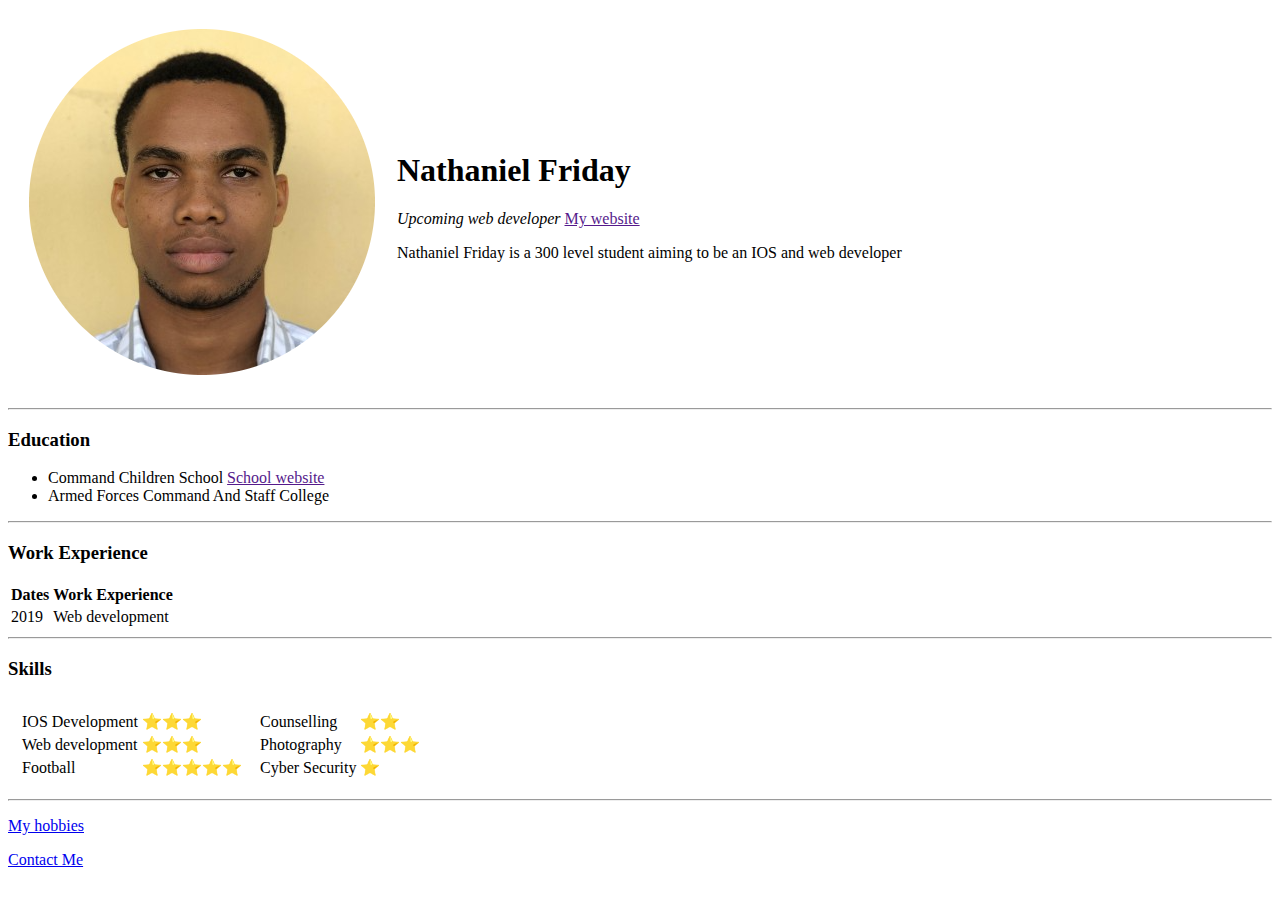
==== index.html @ 4a31343d "add initial cv files" ====
<!DOCTYPE html>
<html lang="en">
<head>
    <meta charset="UTF-8">
    <meta name="viewport" content="width=device-width, initial-scale=1.0">
    <title>Nathaniel's Personal Page</title>
</head>
<body>
    <table cellspacing="20px">
        <tr>
            <td>
                <img src="cropped_image.png" alt="nathaniel profile picture">
            </td>
            <td>
                <h1>Nathaniel Friday</h1>
                <p><em>Upcoming web developer</em> <a href="">My website</a></p>
                <p> Nathaniel Friday is a 300 level student aiming to be an
                    IOS and web developer
                </p>
            </td>
        </tr>
    </table>
       <hr> 
    <h3>Education</h3>  
    <ul>
        <li>Command Children School <a href="">School website</a></li>
        <li>Armed Forces Command And Staff College</li>
    </ul>
    <hr>
    <h3>
        Work Experience
    </h3>
    <table>
        <thead>
            <th>Dates</th>   
            <th>Work Experience</th>            
        </thead>
        <tbody>
            <td>2019</td>
            <td>Web development</td>

        </tbody>
        <tfoot>

        </tfoot>
    </table>
    <hr>
    <h3>Skills</h3>

    <table cellspacing="10px">
        <tr>
            <td>
                 <table>
        <tr>
            <td>IOS Development</td>
            <td>⭐⭐⭐</td>
        </tr>
        <tr>
            <td>Web development</td>
            <td>⭐⭐⭐</td>
        </tr>
        <tr>
            <td>Football</td>
            <td>⭐⭐⭐⭐⭐</td>
        </tr>
    </table>
            </td>
            <td>
                 <table>
        <tr>     
            <td>Counselling</td>
            <td>⭐⭐</td>
        </tr>
        <tr>
            <td>Photography</td>
            <td>⭐⭐⭐</td>
        </tr>
        <tr>
            <td>Cyber Security</td>
            <td>⭐</td>
        </tr>
    </table>
            </td>
        </tr>
    </table>
   
    <hr>
        <p><a href="hobbies.html">My hobbies</a></p>
       <a href="contact.html">Contact Me</a>

</body>
</html>
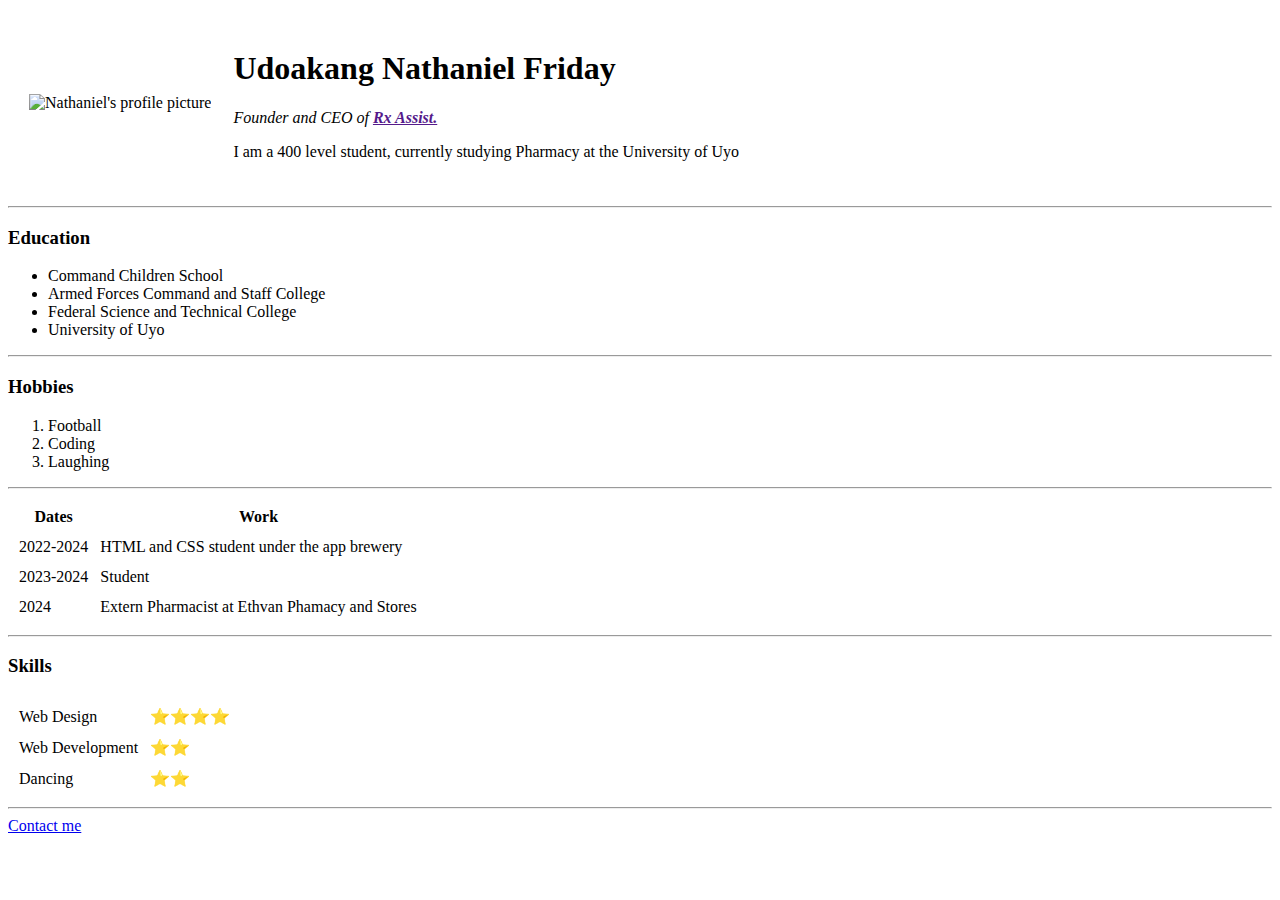
==== commit 977ff430: "Add files via upload" ====
--- a/index.html
+++ b/index.html
@@ -3,90 +3,81 @@
 <head>
     <meta charset="UTF-8">
     <meta name="viewport" content="width=device-width, initial-scale=1.0">
-    <title>Nathaniel's Personal Page</title>
+    <title> Nathaniel's Personnal page</title>
 </head>
 <body>
-    <table cellspacing="20px">
+    <table cellspacing="20">
         <tr>
-            <td>
-                <img src="cropped_image.png" alt="nathaniel profile picture">
-            </td>
-            <td>
-                <h1>Nathaniel Friday</h1>
-                <p><em>Upcoming web developer</em> <a href="">My website</a></p>
-                <p> Nathaniel Friday is a 300 level student aiming to be an
-                    IOS and web developer
-                </p>
-            </td>
+            <td><img src="F6zIZxjXsAAIadW-modified.png" alt="Nathaniel's profile picture" style="width: 200px;"></td>
+            <td> <h1>Udoakang Nathaniel Friday</h1>
+                <p><em>Founder and CEO of <strong><a href="">Rx Assist.</a></strong>  </em></p>
+                <p>I am a 400 level student, currently studying Pharmacy at the University of Uyo</p></td>
         </tr>
     </table>
-       <hr> 
-    <h3>Education</h3>  
+
+    <hr>
+
+    <h3>Education</h3>
     <ul>
-        <li>Command Children School <a href="">School website</a></li>
-        <li>Armed Forces Command And Staff College</li>
+        <li>Command Children School</li>
+        <li>Armed Forces Command and Staff College</li>
+        <li>Federal Science and Technical College</li>
+        <li> University of Uyo </li>
     </ul>
+
     <hr>
-    <h3>
-        Work Experience
-    </h3>
-    <table>
+
+    <h3>Hobbies</h3>
+    <ol>
+        <li>Football</li>
+        <li>Coding</li>
+        <li>Laughing</li>
+    </ol>
+
+    <hr>
+
+    <table cellspacing="10">
         <thead>
-            <th>Dates</th>   
-            <th>Work Experience</th>            
+            <tr>
+                <th>Dates</th>
+                <th>Work</th>
+            </tr>
         </thead>
         <tbody>
-            <td>2019</td>
-            <td>Web development</td>
-
-        </tbody>
-        <tfoot>
-
-        </tfoot>
+            <tr>
+                <td>2022-2024</td>
+                <td>HTML and CSS student under the app brewery</td>
+            </tr>
+            <tr>
+                <td>2023-2024</td>
+                <td>Student</td>
+            </tr>
+            <tr>
+                <td>2024</td>
+                <td>Extern Pharmacist at Ethvan Phamacy and Stores</td>
+            </tr>
+        </tbody>       
     </table>
     <hr>
+
     <h3>Skills</h3>
-
-    <table cellspacing="10px">
+    <table cellspacing="10">
         <tr>
-            <td>
-                 <table>
-        <tr>
-            <td>IOS Development</td>
-            <td>⭐⭐⭐</td>
+            <td>Web Design</td>
+            <td>⭐⭐⭐⭐</td>
         </tr>
         <tr>
-            <td>Web development</td>
-            <td>⭐⭐⭐</td>
-        </tr>
-        <tr>
-            <td>Football</td>
-            <td>⭐⭐⭐⭐⭐</td>
-        </tr>
-    </table>
-            </td>
-            <td>
-                 <table>
-        <tr>     
-            <td>Counselling</td>
+            <td>Web Development</td>
             <td>⭐⭐</td>
         </tr>
         <tr>
-            <td>Photography</td>
-            <td>⭐⭐⭐</td>
-        </tr>
-        <tr>
-            <td>Cyber Security</td>
-            <td>⭐</td>
+            <td>Dancing</td>
+            <td>⭐⭐</td>
         </tr>
     </table>
-            </td>
-        </tr>
-    </table>
-   
+
     <hr>
-        <p><a href="hobbies.html">My hobbies</a></p>
-       <a href="contact.html">Contact Me</a>
-
+    <a href="contactme.html" target="_blank">Contact me</a>
+    
 </body>
-</html>+</html>
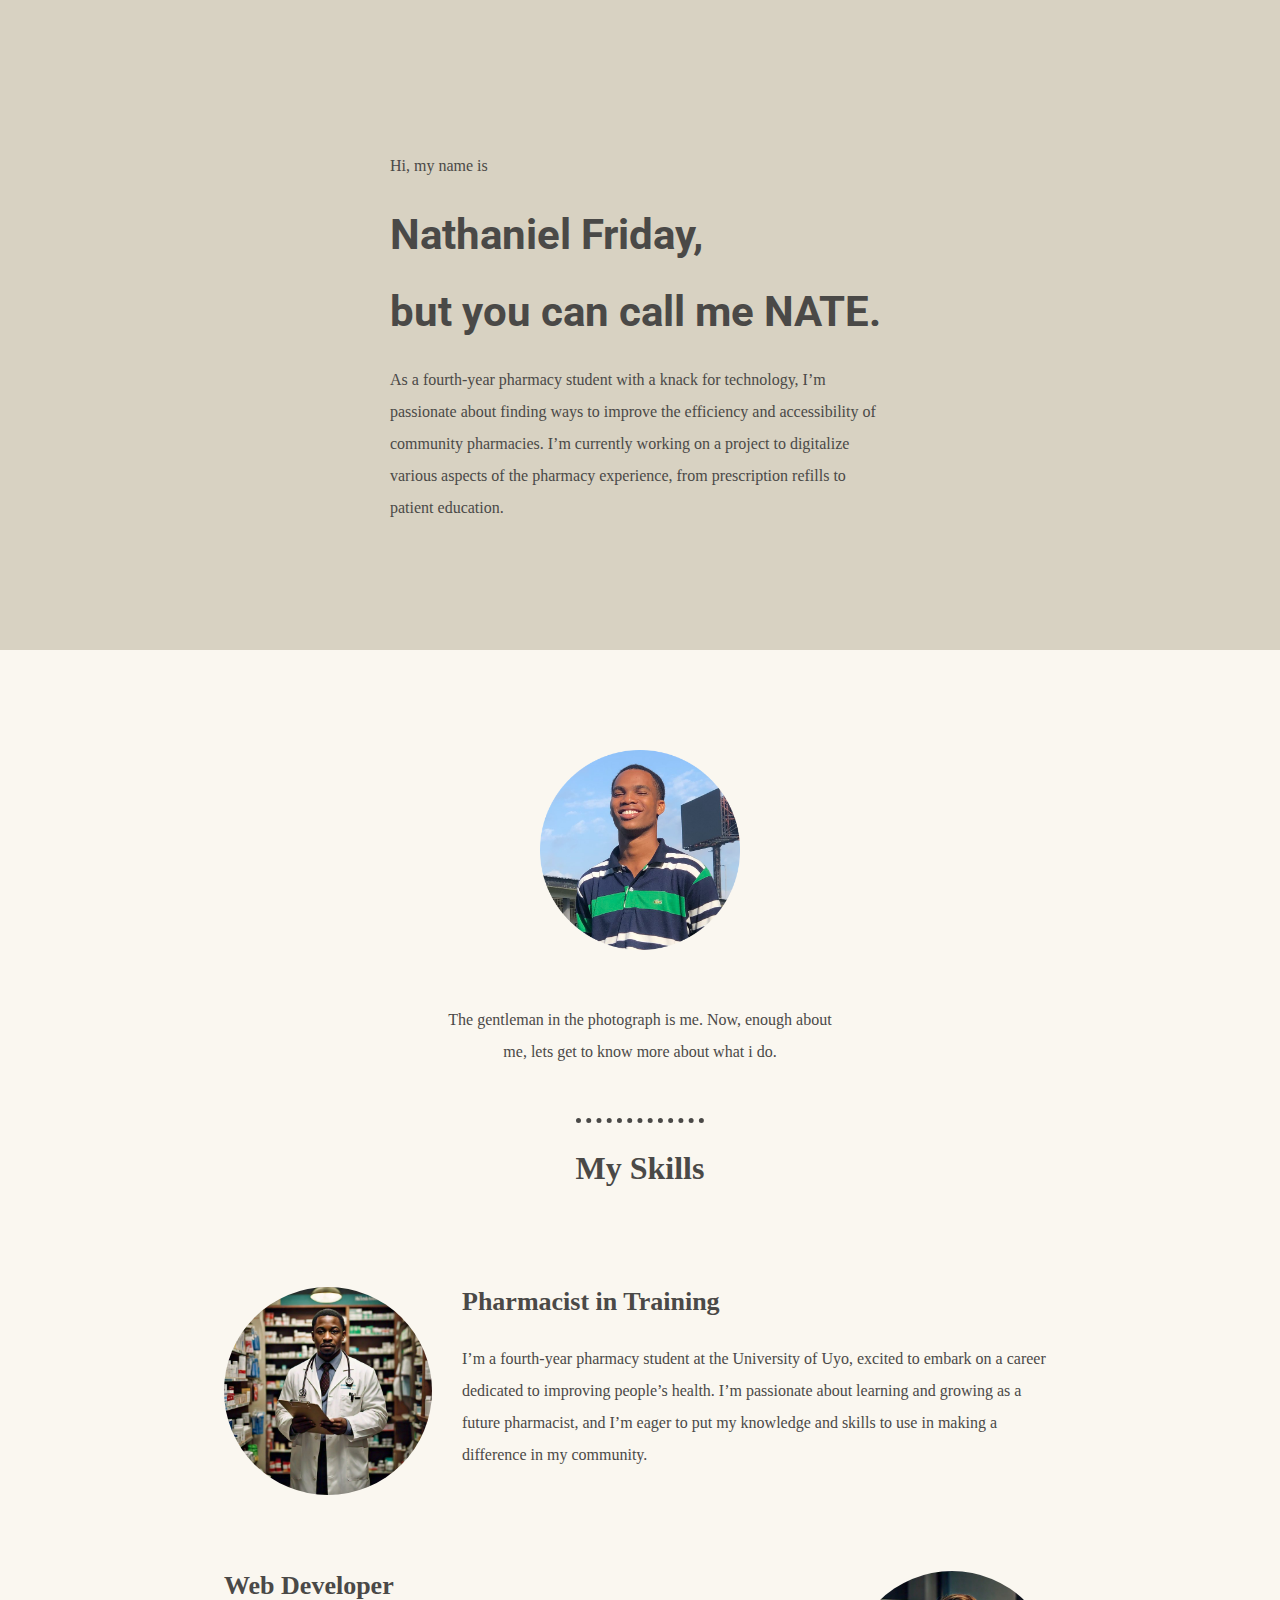
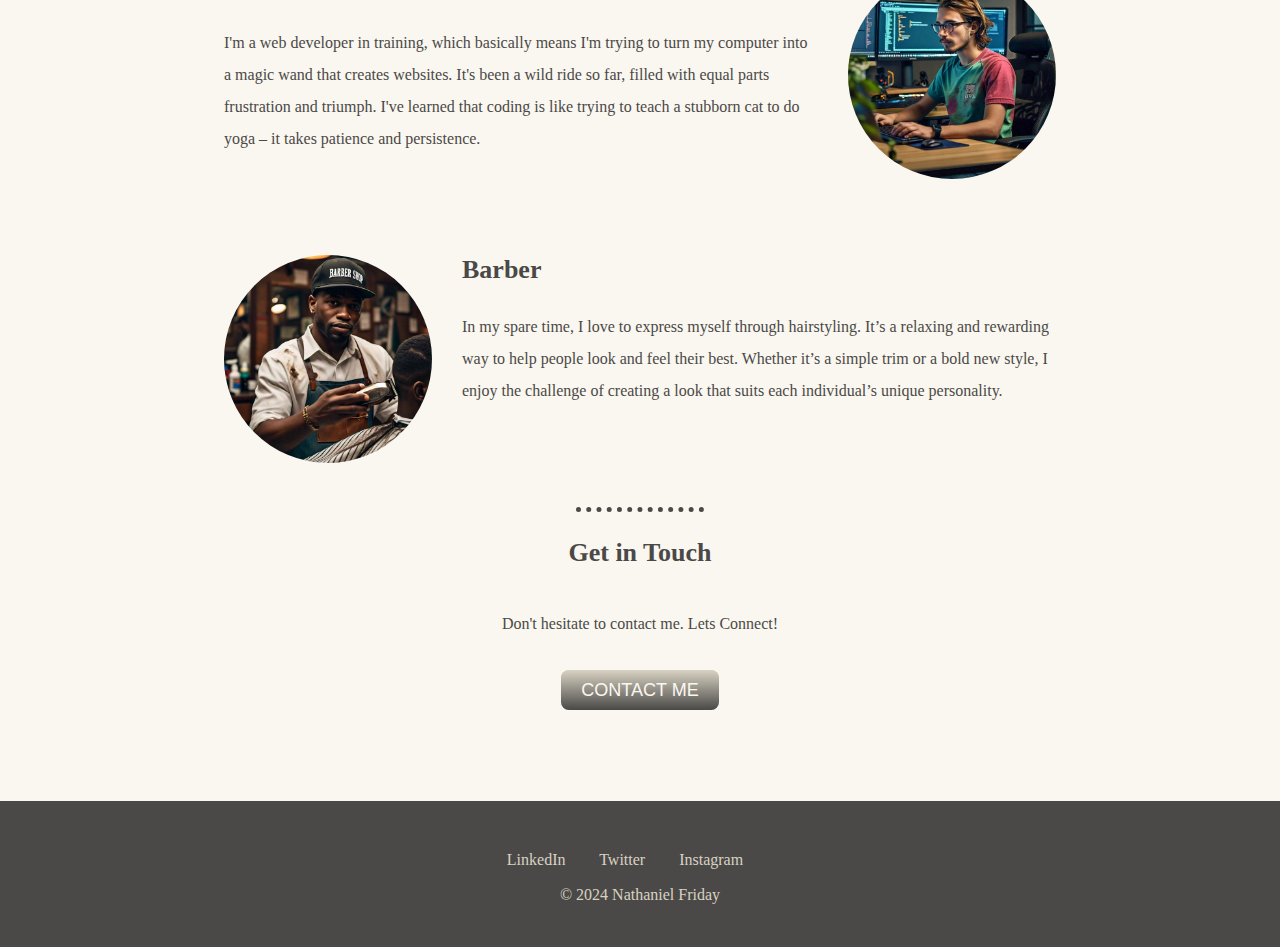
==== commit e80cf882: "Add files via upload" ====
--- a/index.html
+++ b/index.html
@@ -3,81 +3,83 @@
 <head>
     <meta charset="UTF-8">
     <meta name="viewport" content="width=device-width, initial-scale=1.0">
-    <title> Nathaniel's Personnal page</title>
+    <title>Nathaniel</title>
+
+    <link rel="stylesheet" href="CSS/style.css">
+
+    <link rel="icon" href="favicon.png">
+
+    <link rel="preconnect" href="https://fonts.googleapis.com">
+<link rel="preconnect" href="https://fonts.gstatic.com" crossorigin>
+<link href="https://fonts.googleapis.com/css2?family=Edu+AU+VIC+WA+NT+Dots:wght@400..700&family=Montserrat:ital,wght@0,100..900;1,100..900&display=swap" rel="stylesheet"> 
+
+<link rel="preconnect" href="https://fonts.googleapis.com">
+<link rel="preconnect" href="https://fonts.gstatic.com" crossorigin>
+<link href="https://fonts.googleapis.com/css2?family=Roboto:ital,wght@0,100;0,300;0,400;0,500;0,700;0,900;1,100;1,300;1,400;1,500;1,700;1,900&display=swap" rel="stylesheet">
 </head>
 <body>
-    <table cellspacing="20">
-        <tr>
-            <td><img src="F6zIZxjXsAAIadW-modified.png" alt="Nathaniel's profile picture" style="width: 200px;"></td>
-            <td> <h1>Udoakang Nathaniel Friday</h1>
-                <p><em>Founder and CEO of <strong><a href="">Rx Assist.</a></strong>  </em></p>
-                <p>I am a 400 level student, currently studying Pharmacy at the University of Uyo</p></td>
-        </tr>
-    </table>
+    <!--   
+    <nav>
+        <div class="logo">
+            <img src="" alt="">
+        </div>
+        <div class="links">
+            <a href="#">About</a>
+            <a href="#">Skills</a>
+            <a href="#">Contact</a>
+        </div>
+    </nav>
+    -->
+    <div class="top-container">       
+        <div class="content-top">
+            <p>Hi, my name is</p>
+            <h1>Nathaniel Friday,</h1>
+            <h1> but you can call me NATE.</h1>
+            <p>As a fourth-year pharmacy student with a knack for technology, I’m passionate about finding ways to improve the efficiency and accessibility of community pharmacies. I’m currently working on a project to digitalize various aspects of the pharmacy experience, from prescription refills to patient education.</p>
+        </div>
+    </div>
 
-    <hr>
+    <div class="middle-container">
+        <div class="profile">
+            <img src="Images/Nathan.png" alt="Profile-picture" width="200px">
+            <!--<h2>Hello</h2>-->
+            <p class="intro">The gentleman in the photograph is me. Now, enough about me, lets get to know more about what i do.</p>
+        </div>
+        <hr>
+        <div class="skills">
+            <h2>My Skills</h2>
+            <div class="skill-row">
+                <img class="pharmacist" src="Images/Pharm.jpg" alt="Pharmacist" width="200px">
+                <h3>Pharmacist in Training</h3>
+                <p>I’m a fourth-year pharmacy student at the University of Uyo, excited to embark on a career dedicated to improving people’s health. I’m passionate about learning and growing as a future pharmacist, and I’m eager to put my knowledge and skills to use in making a difference in my community.</p>
+            </div>
+            <div class="skill-row">
+                <img class="web" src="Images/Web.jpg" alt="Web Developer" width="200px">
+                <h3>Web Developer</h3>
+                <p>I'm a web developer in training, which basically means I'm trying to turn my computer into a magic wand that creates websites. It's been a wild ride so far, filled with equal parts frustration and triumph. I've learned that coding is like trying to teach a stubborn cat to do yoga – it takes patience and persistence.</p>
+            </div>
+            <div class="skill-row">
+                <img class="barber" src="Images/Barber.jpg" alt="Baber" width="200px">
+                <h3>Barber</h3>
+                <p>In my spare time, I love to express myself through hairstyling. It’s a relaxing and rewarding way to help people look and feel their best. Whether it’s a simple trim or a bold new style, I enjoy the challenge of creating a look that suits each individual’s unique personality.</p>
+            </div>
+        </div>
+        <hr>
+        <div class="contact-me">
+            <h3>Get in Touch</h3>
+            <p class="contact-message">
+                Don't hesitate to contact me. Lets Connect!
+            </p>
+            <a class="btn" href="mailto:udoakangn@gmail.com">CONTACT ME</a>
+        </div>
+    </div>
 
-    <h3>Education</h3>
-    <ul>
-        <li>Command Children School</li>
-        <li>Armed Forces Command and Staff College</li>
-        <li>Federal Science and Technical College</li>
-        <li> University of Uyo </li>
-    </ul>
-
-    <hr>
-
-    <h3>Hobbies</h3>
-    <ol>
-        <li>Football</li>
-        <li>Coding</li>
-        <li>Laughing</li>
-    </ol>
-
-    <hr>
-
-    <table cellspacing="10">
-        <thead>
-            <tr>
-                <th>Dates</th>
-                <th>Work</th>
-            </tr>
-        </thead>
-        <tbody>
-            <tr>
-                <td>2022-2024</td>
-                <td>HTML and CSS student under the app brewery</td>
-            </tr>
-            <tr>
-                <td>2023-2024</td>
-                <td>Student</td>
-            </tr>
-            <tr>
-                <td>2024</td>
-                <td>Extern Pharmacist at Ethvan Phamacy and Stores</td>
-            </tr>
-        </tbody>       
-    </table>
-    <hr>
-
-    <h3>Skills</h3>
-    <table cellspacing="10">
-        <tr>
-            <td>Web Design</td>
-            <td>⭐⭐⭐⭐</td>
-        </tr>
-        <tr>
-            <td>Web Development</td>
-            <td>⭐⭐</td>
-        </tr>
-        <tr>
-            <td>Dancing</td>
-            <td>⭐⭐</td>
-        </tr>
-    </table>
-
-    <hr>
-    <a href="contactme.html" target="_blank">Contact me</a>
-    
+    <div class="bottom-container">
+        <a class="footer-link" href="https://www.linkedin.com/in/nathaniel-friday-41097127b?utm_source=share&utm_campaign=share_via&utm_content=profile&utm_medium=android_app" target="_blank">LinkedIn</a>
+        <a class="footer-link" href="https://x.com/RX_NATTY?t=IGrZbE0uv561JAnNgtgiGg&s=09" target="_blank">Twitter</a>
+        <a class="footer-link" href="https://www.instagram.com/heis_natty?igsh=MXhnamh1OGNpbHVyYg==" target="_blank">Instagram</a>
+        <p class="copyright"> &copy; 2024 Nathaniel Friday</p>
+    </div>
+   
 </body>
-</html>
+</html>  --- a/CSS/style.css
+++ b/CSS/style.css
@@ -0,0 +1,150 @@
+
+
+body{
+    margin: 0;
+    text-align: center;
+    font-family: monserrat;
+}
+h1{
+    font-family: Roboto;
+    color: #4A4947;
+    font-size: 2.625rem;
+    font-weight: bolder;
+}
+h2{
+    font-family: Monserrat;
+    color: #4A4947;
+    font-size: 2rem;
+    font-weight: bolder
+}
+h3{
+    font-family: Monserrat;
+    color: #4A4947;
+    font-size: 1.625rem;
+    font-weight: bolder;
+}
+p{
+    margin-top: 0;
+    color: #4A4947;
+    line-height: 2;
+}
+
+hr{
+    width: 10%;
+    height: 0;
+    border-style:none;
+    border-top-style:dotted ;
+    border-width: 5px;
+    border-color: #4A4947;
+    
+}
+
+/*Containers*/
+.top-container{
+    background-color: #D8D2C2;
+    height: 400px;
+    padding-top: 150px;
+    padding-bottom: 100px;
+    position: relative;
+}
+   
+.middle-container{
+   background-color: #FAF7F0;
+   margin: 0 auto;
+   padding-top: 100px;
+   padding-bottom: 100px;
+}
+
+.bottom-container{
+    background-color: #4A4947;
+    padding-top: 50px;
+    padding-bottom: 20px;        
+}
+
+/*** Classes*/
+.content-top{
+    height: 200px;
+    width: 500px;
+    margin: 0 auto;
+    text-align: left; 
+}
+
+.links{
+ 
+}
+
+.intro{
+    width: 30%;
+    margin: 50px auto;
+}
+
+.skill-row{
+    width: 65%;
+    margin: 100px auto;
+    text-align: left;
+}
+
+.pharmacist{
+    width: 25%;
+    border-radius: 100%;
+    float: left;
+    margin-right: 30px;
+}
+
+.web{
+    width: 25%;
+    border-radius: 100%;
+    float: right;
+    margin-left: 30px;
+}
+
+.barber{
+    width: 25%;
+    border-radius: 100%;
+    float: left;
+    margin-right: 30px; 
+}
+
+.contact-message{
+    width: 40%;
+    margin: 40px auto;
+}
+
+.btn {
+    background: #d8d2c2;
+    background-image: -webkit-linear-gradient(top, #d8d2c2, #4a4947);
+    background-image: -moz-linear-gradient(top, #d8d2c2, #4a4947);
+    background-image: -ms-linear-gradient(top, #d8d2c2, #4a4947);
+    background-image: -o-linear-gradient(top, #d8d2c2, #4a4947);
+    background-image: linear-gradient(to bottom, #d8d2c2, #4a4947);
+    -webkit-border-radius: 8;
+    -moz-border-radius: 8;
+    border-radius: 8px;
+    font-family: Arial;
+    color: #faf7f0;
+    font-size: 18px;
+    padding: 10px 20px 10px 20px;
+    text-decoration: none;
+  }
+  
+.btn:hover {
+    background: #4a4947;
+    background-image: -webkit-linear-gradient(top, #4a4947, #d8d2c2);
+    background-image: -moz-linear-gradient(top, #4a4947, #d8d2c2);
+    background-image: -ms-linear-gradient(top, #4a4947, #d8d2c2);
+    background-image: -o-linear-gradient(top, #4a4947, #d8d2c2);
+    background-image: linear-gradient(to bottom, #4a4947, #d8d2c2);
+    text-decoration: none;
+}
+
+
+.copyright{
+    color: #D8D2C2;
+    margin-top:10px ;
+  }
+
+.footer-link{
+    color: #D8D2C2;
+    text-decoration: none;
+    margin-right: 30px;
+}
